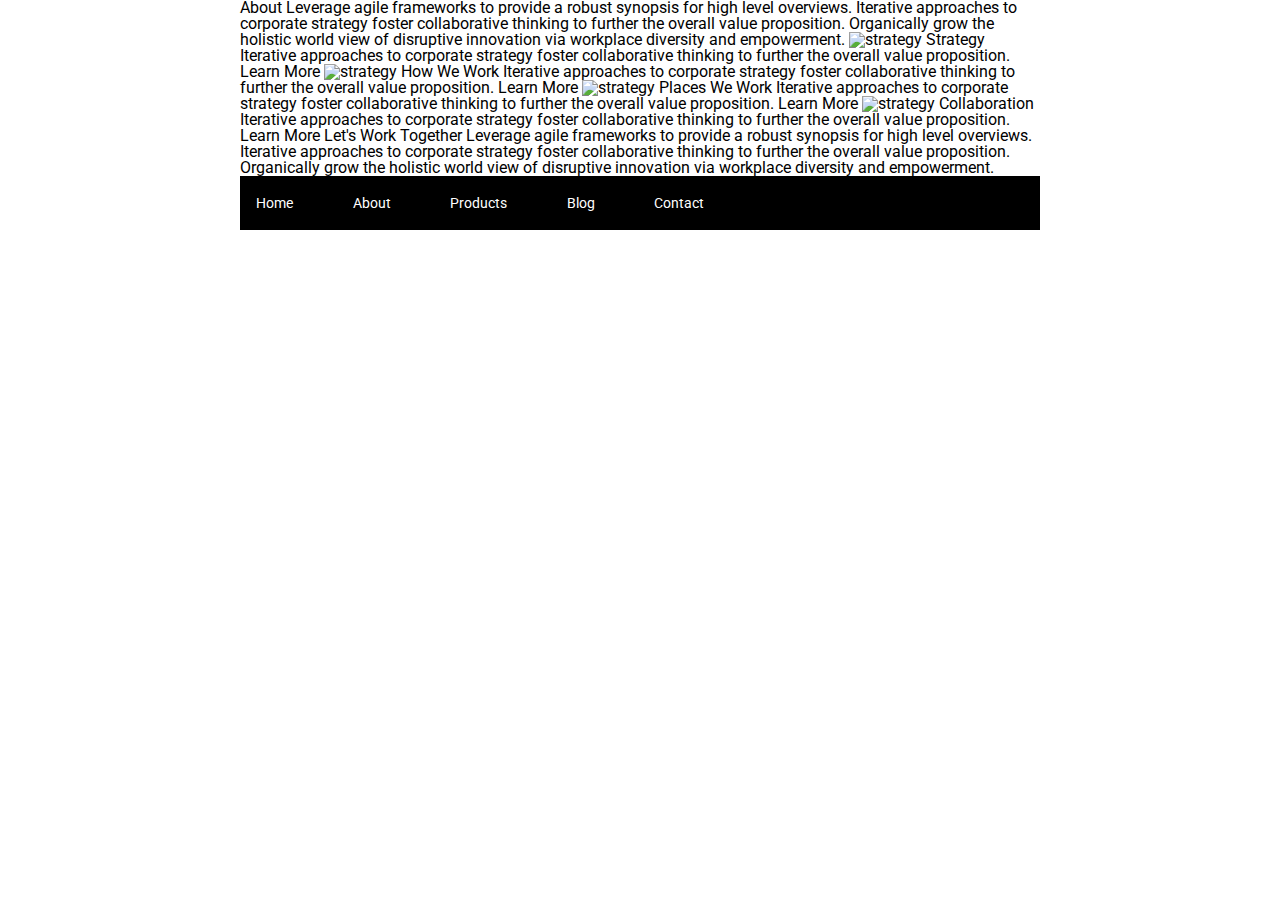
==== about.html @ 2a4de1dc "Completed header for index page" ====
<!doctype html>

<html lang="en">
  <head>
    <meta charset="utf-8">

    <title>Sprint Challenge - About</title>

    <link href="https://fonts.googleapis.com/css?family=Roboto|Rubik" rel="stylesheet">
    <link rel="stylesheet" href="css/index.css">

  </head>

  <body>
    <div class="container about-page">
     
    About

    Leverage agile frameworks to provide a robust synopsis for high level overviews. Iterative approaches to corporate strategy foster collaborative thinking to further the overall value proposition. Organically grow the holistic world view of disruptive innovation via workplace diversity and empowerment.


    <img src="img/about-plan.png" alt="strategy">
    
    Strategy
    
    Iterative approaches to corporate strategy foster collaborative thinking to further the overall value proposition.

    Learn More



    <img src="img/about-working.png" alt="strategy">
    
    How We Work
    
    Iterative approaches to corporate strategy foster collaborative thinking to further the overall value proposition.

    Learn More



    <img src="img/about-office.png" alt="strategy">
    
    Places We Work

    Iterative approaches to corporate strategy foster collaborative thinking to further the overall value proposition.

    Learn More

    <img src="img/about-meeting.png" alt="strategy">
    
    Collaboration
    
    Iterative approaches to corporate strategy foster collaborative thinking to further the overall value proposition.

    Learn More

    Let's Work Together

    Leverage agile frameworks to provide a robust synopsis for high level overviews. Iterative approaches to corporate strategy foster collaborative thinking to further the overall value proposition. Organically grow the holistic world view of disruptive innovation via workplace diversity and empowerment.
        
      <footer>
        <nav>
          <a href="index.html">Home</a>
          <a href="#">About</a>
          <a href="#">Products</a>
          <a href="#">Blog</a>
          <a href="#">Contact</a>
        </nav>
      </footer>
    </div><!-- container -->        
  </body>
</html>
---- css/index.css ----
/* http://meyerweb.com/eric/tools/css/reset/ 
   v2.0 | 20110126
   License: none (public domain)
*/

html, body, div, span, applet, object, iframe,
h1, h2, h3, h4, h5, h6, p, blockquote, pre,
a, abbr, acronym, address, big, cite, code,
del, dfn, em, img, ins, kbd, q, s, samp,
small, strike, strong, sub, sup, tt, var,
b, u, i, center,
dl, dt, dd, ol, ul, li,
fieldset, form, label, legend,
table, caption, tbody, tfoot, thead, tr, th, td,
article, aside, canvas, details, embed, 
figure, figcaption, footer, header, hgroup, 
menu, nav, output, ruby, section, summary,
time, mark, audio, video {
	margin: 0;
	padding: 0;
	border: 0;
	font-size: 100%;
	font: inherit;
	vertical-align: baseline;
}
/* HTML5 display-role reset for older browsers */
article, aside, details, figcaption, figure, 
footer, header, hgroup, menu, nav, section {
	display: block;
}
body {
	line-height: 1;
}
ol, ul {
	list-style: none;
}
blockquote, q {
	quotes: none;
}
blockquote:before, blockquote:after,
q:before, q:after {
	content: '';
	content: none;
}
table {
	border-collapse: collapse;
	border-spacing: 0;
}

* {
    box-sizing: border-box;
}

html, body {
    height: 100%;
    font-family: 'Roboto', sans-serif;
}

h1, h2, h3, h4, h5 {
    font-size: 18px;
    margin-bottom: 15px;
    font-family: 'Rubik', sans-serif;
}

p {
    line-height: 1.4;
}

/* INDEX PAGE CSS STARTS HERE */

/* border: 1px solid green; */

.container {
    width: 800px;
    margin: 0 auto;
}

.about-header {
    display: flex;
    align-items: flex-end;
    margin: 1rem 0 3rem;
}

.uni-nav {
    display: flex;
    justify-content: space-around;
    flex: 1;
}

.uni-nav a {
    color: black;
    text-decoration: none;
}

.uni-nav a:hover {
    text-decoration: underline;
}

.about-header-img {
    margin-bottom: 1rem;
}

.top-content {
    display: flex;
    flex-wrap: wrap;
    justify-content: space-evenly;
    margin-bottom: 20px;
    border-bottom: 1px dashed black;
}

.top-content .text-container {
    width: 48%;
    padding: 0 1%;
    padding-bottom: 20px;  
}

.middle-content {
    margin-bottom: 20px;
    border-bottom: 1px dashed black;
}

.middle-content h2 {
    padding: 0 2%;
    margin-bottom: 0;
}

.middle-content .boxes {
    display: flex;
    flex-wrap: wrap;
    justify-content: space-evenly;
}

.middle-content .boxes .box {
    width: 12.5%;
    height: 100px;
    background: black;
    margin: 20px 2.5%;
    color: white;
    display: flex;
    align-items: center;
    justify-content: center;
}

.bottom-content {
    display: flex;
    margin: 0 2% 20px;
    justify-content: space-around;
}

.bottom-content .text-container {
    padding-right: 4%;
}

.bottom-content .text-container:last-child {
    padding-right: 0;
}

footer {
    width: 100%;
    background: black;
}

footer nav {
    width: 60%;
    display: flex;
    justify-content: space-between;
    align-items: center;
    padding: 20px 2%;
    font-size: 14px;
}

footer nav a {
    color: white;
    text-decoration: none;
}
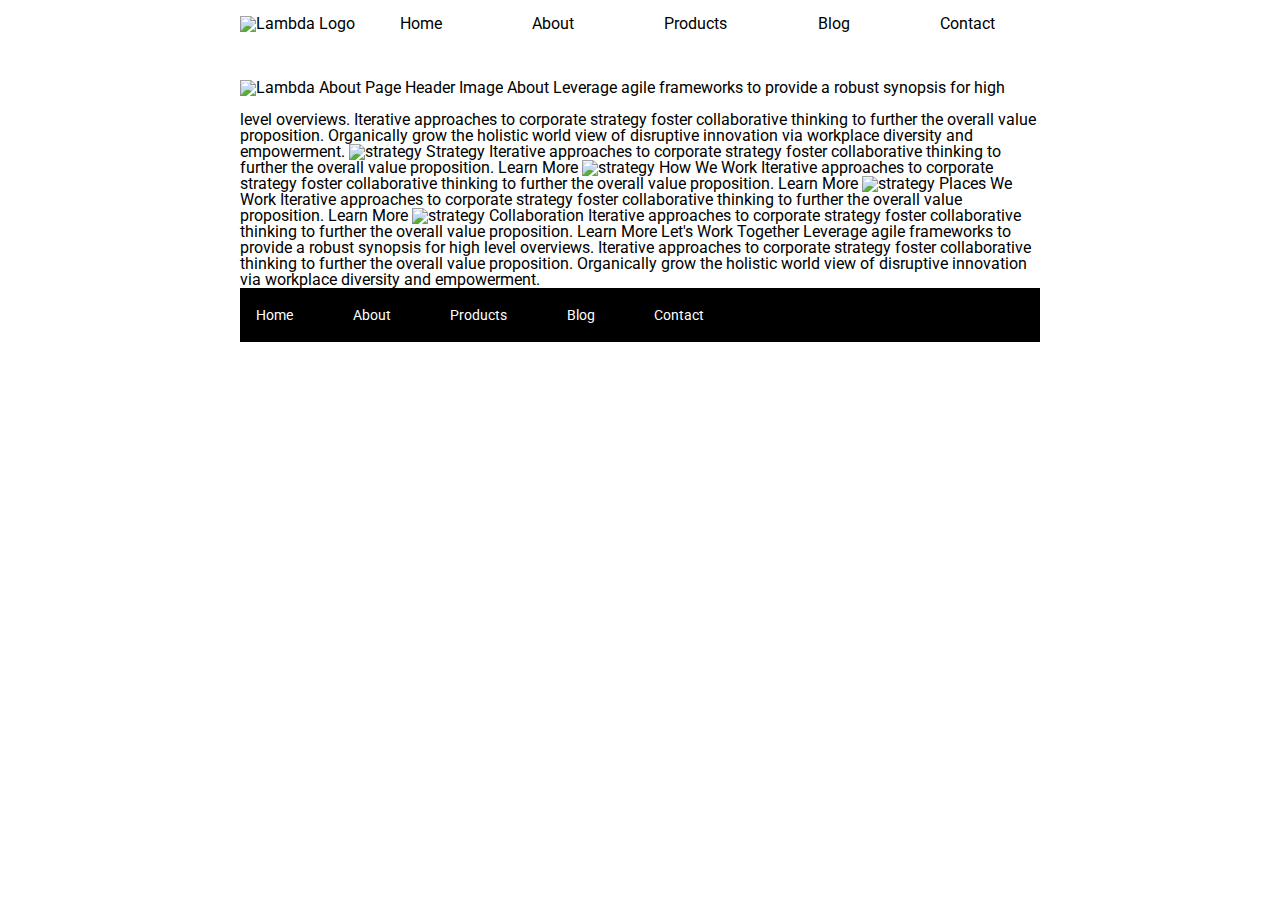
==== commit f56eb9e9: "Ported header to about page" ====
--- a/about.html
+++ b/about.html
@@ -13,61 +13,72 @@
 
   <body>
     <div class="container about-page">
-     
-    About
+      <header class="uni-header">
+        <img src="img/lambda-black.png" alt="Lambda Logo">
+        <nav class="uni-nav">
+            <a href="#">Home</a>
+            <a href="#">About</a>
+            <a href="#">Products</a>
+            <a href="#">Blog</a>
+            <a href="#">Contact</a>
+        </nav>
+      </header>
 
-    Leverage agile frameworks to provide a robust synopsis for high level overviews. Iterative approaches to corporate strategy foster collaborative thinking to further the overall value proposition. Organically grow the holistic world view of disruptive innovation via workplace diversity and empowerment.
+      <img class="uni-header-img" src="img/jumbo-about.png" alt="Lambda About Page Header Image">
+      About
+
+      Leverage agile frameworks to provide a robust synopsis for high level overviews. Iterative approaches to corporate strategy foster collaborative thinking to further the overall value proposition. Organically grow the holistic world view of disruptive innovation via workplace diversity and empowerment.
 
 
-    <img src="img/about-plan.png" alt="strategy">
-    
-    Strategy
-    
-    Iterative approaches to corporate strategy foster collaborative thinking to further the overall value proposition.
+      <img src="img/about-plan.png" alt="strategy">
+      
+      Strategy
+      
+      Iterative approaches to corporate strategy foster collaborative thinking to further the overall value proposition.
 
-    Learn More
+      Learn More
 
 
 
-    <img src="img/about-working.png" alt="strategy">
-    
-    How We Work
-    
-    Iterative approaches to corporate strategy foster collaborative thinking to further the overall value proposition.
+      <img src="img/about-working.png" alt="strategy">
+      
+      How We Work
+      
+      Iterative approaches to corporate strategy foster collaborative thinking to further the overall value proposition.
 
-    Learn More
+      Learn More
 
 
 
-    <img src="img/about-office.png" alt="strategy">
-    
-    Places We Work
+      <img src="img/about-office.png" alt="strategy">
+      
+      Places We Work
 
-    Iterative approaches to corporate strategy foster collaborative thinking to further the overall value proposition.
+      Iterative approaches to corporate strategy foster collaborative thinking to further the overall value proposition.
 
-    Learn More
+      Learn More
 
-    <img src="img/about-meeting.png" alt="strategy">
-    
-    Collaboration
-    
-    Iterative approaches to corporate strategy foster collaborative thinking to further the overall value proposition.
+      <img src="img/about-meeting.png" alt="strategy">
+      
+      Collaboration
+      
+      Iterative approaches to corporate strategy foster collaborative thinking to further the overall value proposition.
 
-    Learn More
+      Learn More
 
-    Let's Work Together
+      Let's Work Together
 
-    Leverage agile frameworks to provide a robust synopsis for high level overviews. Iterative approaches to corporate strategy foster collaborative thinking to further the overall value proposition. Organically grow the holistic world view of disruptive innovation via workplace diversity and empowerment.
-        
-      <footer>
-        <nav>
-          <a href="index.html">Home</a>
-          <a href="#">About</a>
-          <a href="#">Products</a>
-          <a href="#">Blog</a>
-          <a href="#">Contact</a>
-        </nav>
-      </footer>
+      Leverage agile frameworks to provide a robust synopsis for high level overviews. Iterative approaches to corporate strategy foster collaborative thinking to further the overall value proposition. Organically grow the holistic world view of disruptive innovation via workplace diversity and empowerment.
+          
+        <footer>
+          <nav>
+            <a href="index.html">Home</a>
+            <a href="#">About</a>
+            <a href="#">Products</a>
+            <a href="#">Blog</a>
+            <a href="#">Contact</a>
+          </nav>
+        </footer>
     </div><!-- container -->        
   </body>
 </html>--- a/css/index.css
+++ b/css/index.css
@@ -75,7 +75,7 @@
     margin: 0 auto;
 }
 
-.about-header {
+.uni-header {
     display: flex;
     align-items: flex-end;
     margin: 1rem 0 3rem;
@@ -96,7 +96,7 @@
     text-decoration: underline;
 }
 
-.about-header-img {
+.uni-header-img {
     margin-bottom: 1rem;
 }
 
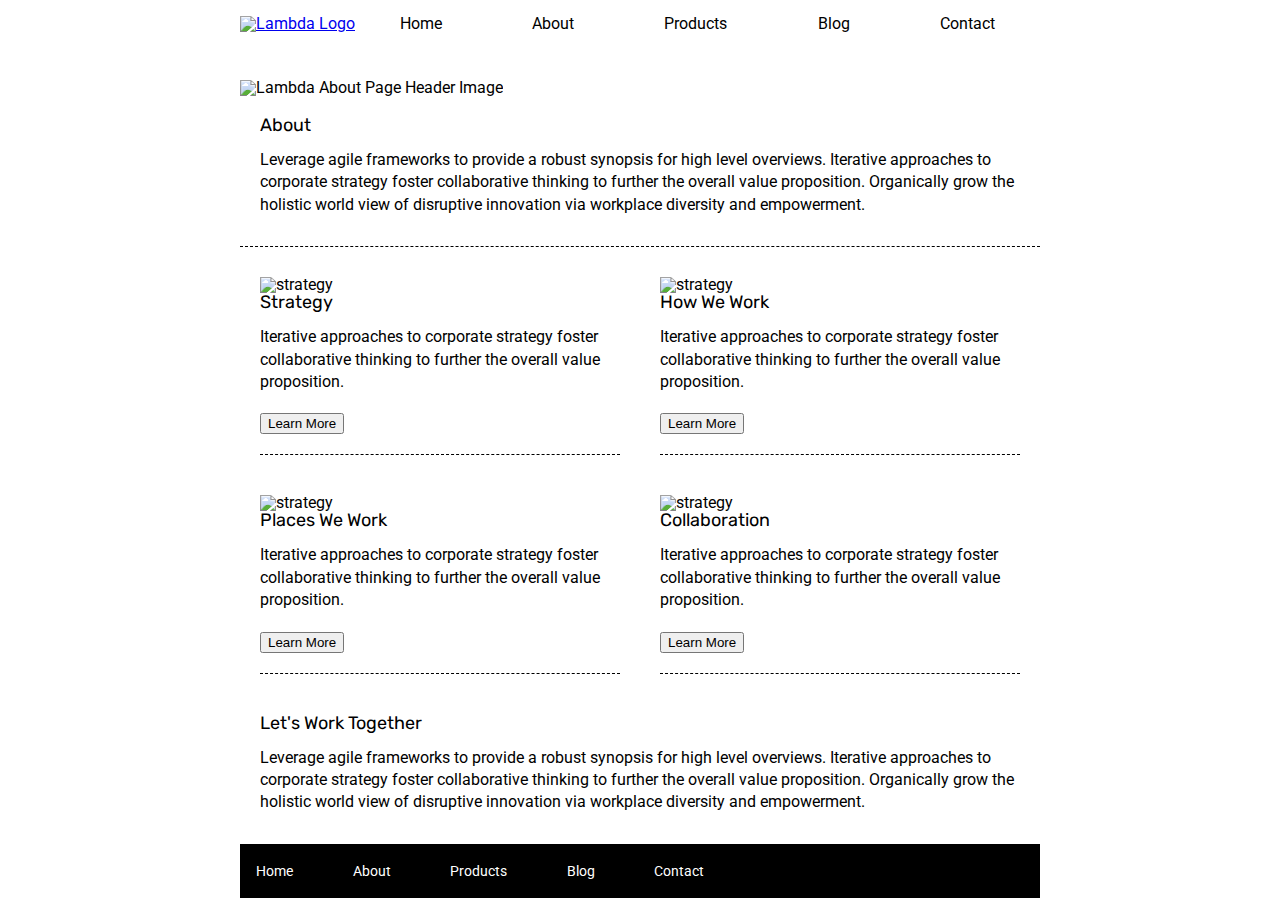
==== commit 11608811: ""Completed about page layout"" ====
--- a/about.html
+++ b/about.html
@@ -12,73 +12,83 @@
   </head>
 
   <body>
-    <div class="container about-page">
+    <div class="about-container">
       <header class="uni-header">
-        <img src="img/lambda-black.png" alt="Lambda Logo">
+        <a href="index.html"><img src="img/lambda-black.png" alt="Lambda Logo"></a>
         <nav class="uni-nav">
             <a href="#">Home</a>
-            <a href="#">About</a>
+            <a href="about.html">About</a>
             <a href="#">Products</a>
             <a href="#">Blog</a>
             <a href="#">Contact</a>
         </nav>
       </header>
 
-      <img class="uni-header-img" src="img/jumbo-about.png" alt="Lambda About Page Header Image">
-      About
+      <img class="about-header-img" src="img/jumbo-about.png" alt="Lambda About Page Header Image">
 
-      Leverage agile frameworks to provide a robust synopsis for high level overviews. Iterative approaches to corporate strategy foster collaborative thinking to further the overall value proposition. Organically grow the holistic world view of disruptive innovation via workplace diversity and empowerment.
+      <div class="about-top-content">
+        <h1>About</h1>
 
+        <p>Leverage agile frameworks to provide a robust synopsis for high level overviews. Iterative approaches to corporate strategy foster collaborative thinking to further the overall value proposition. Organically grow the holistic world view of disruptive innovation via workplace diversity and empowerment.</p>
+      </div>
 
-      <img src="img/about-plan.png" alt="strategy">
-      
-      Strategy
-      
-      Iterative approaches to corporate strategy foster collaborative thinking to further the overall value proposition.
+      <div class="about-main-content">
+        <div class="content-card">
+          <img src="img/about-plan.png" alt="strategy">
+        
+          <h2>Strategy</h2>
+          
+          <p>Iterative approaches to corporate strategy foster collaborative thinking to further the overall value proposition.</p>
 
-      Learn More
+          <button>Learn More</button>
+        </div>
 
+        <div class="content-card">
+          <img src="img/about-working.png" alt="strategy">
+          
+          <h2>How We Work</h2>
+          
+          <p>Iterative approaches to corporate strategy foster collaborative thinking to further the overall value proposition.</p>
 
+          <button>Learn More</button>
+        </div>
 
-      <img src="img/about-working.png" alt="strategy">
-      
-      How We Work
-      
-      Iterative approaches to corporate strategy foster collaborative thinking to further the overall value proposition.
+        <div class="content-card">
+          <img src="img/about-office.png" alt="strategy">
+          
+          <h2>Places We Work</h2>
 
-      Learn More
+          <p>Iterative approaches to corporate strategy foster collaborative thinking to further the overall value proposition.</p>
 
+          <button>Learn More</button>
+        </div>
 
+        <div class="content-card">
+          <img src="img/about-meeting.png" alt="strategy">
+          
+          <h2>Collaboration</h2>
+          
+          <p>Iterative approaches to corporate strategy foster collaborative thinking to further the overall value proposition.</p>
 
-      <img src="img/about-office.png" alt="strategy">
-      
-      Places We Work
+          <button>Learn More</button>
+        </div>
+      </div>
 
-      Iterative approaches to corporate strategy foster collaborative thinking to further the overall value proposition.
+      <div class="about-bottom-content">
+        <h3>Let's Work Together</h3>
 
-      Learn More
-
-      <img src="img/about-meeting.png" alt="strategy">
-      
-      Collaboration
-      
-      Iterative approaches to corporate strategy foster collaborative thinking to further the overall value proposition.
-
-      Learn More
-
-      Let's Work Together
-
-      Leverage agile frameworks to provide a robust synopsis for high level overviews. Iterative approaches to corporate strategy foster collaborative thinking to further the overall value proposition. Organically grow the holistic world view of disruptive innovation via workplace diversity and empowerment.
+        <p>Leverage agile frameworks to provide a robust synopsis for high level overviews. Iterative approaches to corporate strategy foster collaborative thinking to further the overall value proposition. Organically grow the holistic world view of disruptive innovation via workplace diversity and empowerment.</p>
+      </div>
           
-        <footer>
-          <nav>
-            <a href="index.html">Home</a>
-            <a href="#">About</a>
-            <a href="#">Products</a>
-            <a href="#">Blog</a>
-            <a href="#">Contact</a>
-          </nav>
-        </footer>
+      <footer>
+        <nav>
+          <a href="index.html">Home</a>
+          <a href="about.html">About</a>
+          <a href="#">Products</a>
+          <a href="#">Blog</a>
+          <a href="#">Contact</a>
+        </nav>
+      </footer>
     </div><!-- container -->        
   </body>
 </html>--- a/css/index.css
+++ b/css/index.css
@@ -66,9 +66,8 @@
     line-height: 1.4;
 }
 
-/* INDEX PAGE CSS STARTS HERE */
-
-/* border: 1px solid green; */
+
+/* UNIVERSAL CSS STARTS HERE */
 
 .container {
     width: 800px;
@@ -96,8 +95,10 @@
     text-decoration: underline;
 }
 
-.uni-header-img {
-    margin-bottom: 1rem;
+/* INDEX PAGE CSS STARTS HERE */
+
+.index-header-img {
+    margin-bottom: 20px;
 }
 
 .top-content {
@@ -172,4 +173,57 @@
 footer nav a {
     color: white;
     text-decoration: none;
+}
+
+footer nav a:hover {
+    text-decoration: underline;
+}
+
+/* ABOUT PAGE CSS STARTS HERE */
+/* border: 1px solid green; */
+
+.about-container {
+    width: 800px;
+    margin: 0 auto;
+}
+
+.about-header-img {
+    margin-bottom: 20px;
+}
+
+.about-top-content {
+    padding-bottom: 30px;
+    margin-bottom: 30px;
+    border-bottom: 1px dashed black;
+}
+
+.about-top-content h1, .about-top-content p {
+    /* Why doesn't margin: 0 auto; work here? Even just for the p? I feel like it's because its 800px wide, but I don't really get it */
+    padding: 0 20px;
+}
+
+.about-main-content {
+    display: flex;
+    flex-wrap: wrap;
+    justify-content: space-around;
+}
+
+.content-card {
+    width: 45%;
+    padding-bottom: 20px;
+    margin-bottom: 40px;
+    border-bottom: 1px dashed black;
+}
+
+.content-card p {
+    margin-bottom: 20px;
+}
+
+.about-bottom-content {
+    margin-bottom: 30px;
+}
+
+.about-bottom-content h3, .about-bottom-content p {
+    /* Why doesn't margin: 0 auto; work here either? Even just for the p? I feel like it's because its 800px wide, but I don't really get it */
+    padding: 0 20px;
 }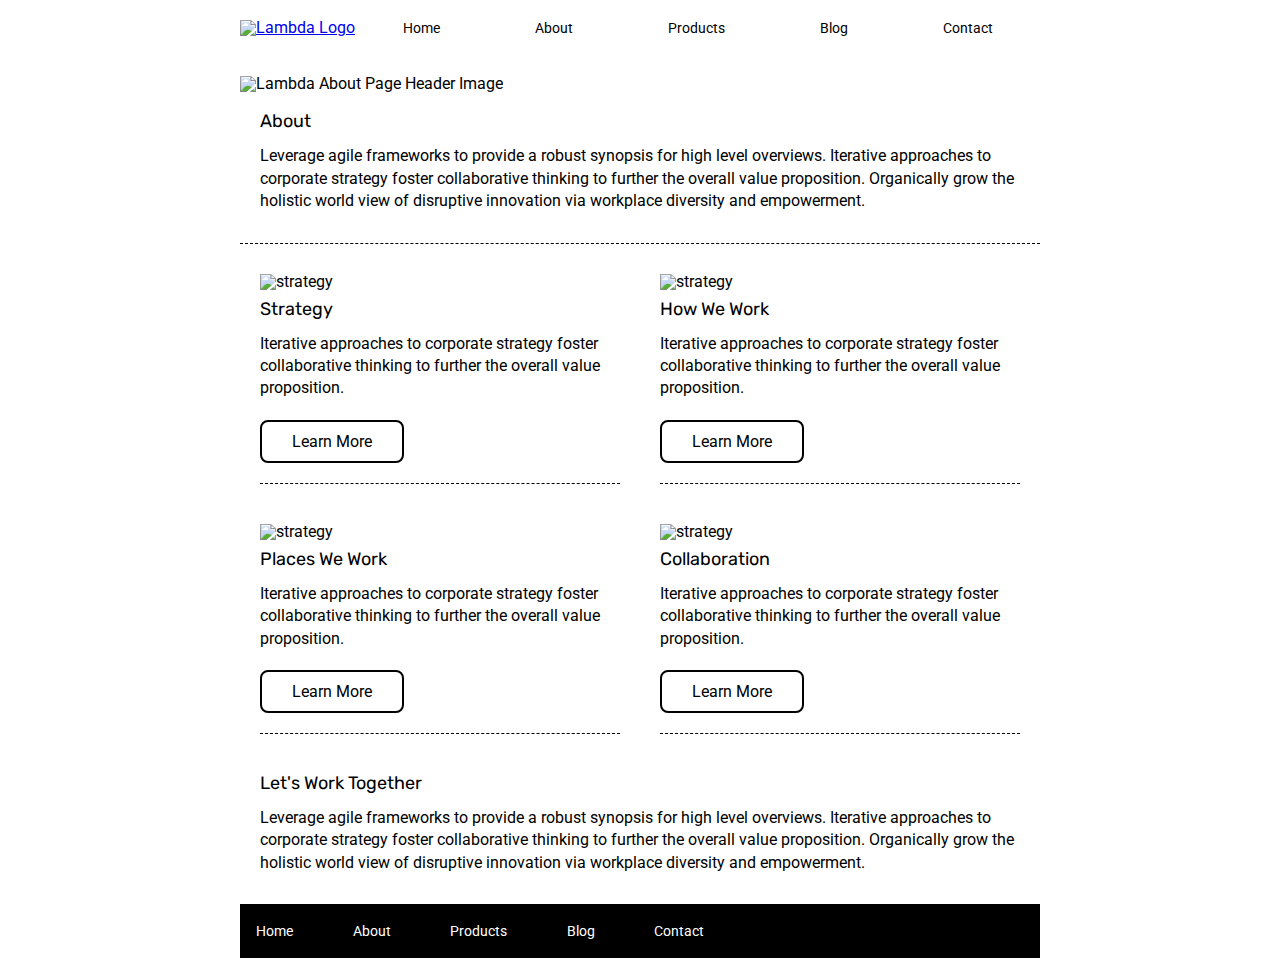
==== commit a30960f6: "Added contact form" ====
--- a/about.html
+++ b/about.html
@@ -20,7 +20,7 @@
             <a href="about.html">About</a>
             <a href="#">Products</a>
             <a href="#">Blog</a>
-            <a href="#">Contact</a>
+            <a href="contact.html">Contact</a>
         </nav>
       </header>
 
@@ -86,7 +86,7 @@
           <a href="about.html">About</a>
           <a href="#">Products</a>
           <a href="#">Blog</a>
-          <a href="#">Contact</a>
+          <a href="contact.html">Contact</a>
         </nav>
       </footer>
     </div><!-- container -->        
--- a/css/index.css
+++ b/css/index.css
@@ -76,8 +76,8 @@
 
 .uni-header {
     display: flex;
-    align-items: flex-end;
-    margin: 1rem 0 3rem;
+    align-items: baseline;
+    margin: 20px 0 40px;
 }
 
 .uni-nav {
@@ -87,6 +87,7 @@
 }
 
 .uni-nav a {
+    font-size: .9em;
     color: black;
     text-decoration: none;
 }
@@ -134,12 +135,63 @@
 .middle-content .boxes .box {
     width: 12.5%;
     height: 100px;
-    background: black;
+    /* background: black; */
     margin: 20px 2.5%;
     color: white;
     display: flex;
     align-items: center;
     justify-content: center;
+}
+
+/*  box1: teal
+ box2: gold
+ box3: cadetblue
+ box4: coral
+ box5: crimson
+ box6: forestgreen
+ box7: darkorchid
+ box8: hotpink
+ box9: indigo
+ box10: dodgerblue */
+
+.box-1 {
+    background: teal;
+}
+
+.box-2 {
+    background: gold;
+}
+
+.box-3 {
+    background: cadetblue;
+}
+
+.box-4 {
+    background: coral;
+}
+
+.box-5 {
+    background: crimson;
+}
+
+.box-6 {
+    background: forestgreen;
+}
+
+.box-7 {
+    background: darkorchid;
+}
+
+.box-8 {
+    background: hotpink;
+}
+
+.box-9 {
+    background: indigo;
+}
+
+.box-10 {
+    background: dodgerblue;
 }
 
 .bottom-content {
@@ -180,7 +232,7 @@
 }
 
 /* ABOUT PAGE CSS STARTS HERE */
-/* border: 1px solid green; */
+/*  */
 
 .about-container {
     width: 800px;
@@ -215,8 +267,35 @@
     border-bottom: 1px dashed black;
 }
 
+.content-card img {
+    margin-bottom: 10px;
+}
+
 .content-card p {
     margin-bottom: 20px;
+}
+
+.content-card button {
+    font-family: 'Roboto', sans-serif;
+    font-size: 1em;
+    background: white;
+    border: 2px solid black;
+    border-radius: 8px;
+    padding: 10px 30px;
+}
+
+.content-card button:focus {
+    outline: 0;
+}
+
+.content-card button:hover {
+    background: #E5E5E5
+}
+
+.content-card button:active {
+    position: relative;
+    top: 1px;
+    left: 1px;
 }
 
 .about-bottom-content {
@@ -224,6 +303,61 @@
 }
 
 .about-bottom-content h3, .about-bottom-content p {
-    /* Why doesn't margin: 0 auto; work here either? Even just for the p? I feel like it's because its 800px wide, but I don't really get it */
     padding: 0 20px;
+}
+
+/* CONTACT PAGE CSS STARTS HERE */
+
+.contact-container {
+    width: 800px;
+    margin: 0 auto;
+}
+
+
+
+.contact-form input {
+    font-family: 'Roboto', sans-serif;
+    width: 50%;
+    height: 2em;
+    margin: 0 auto 30px;
+}
+
+.contact-form .subject-input {
+    height: 10em;
+}
+
+.contact-form button {
+    display: block;
+    font-family: 'Roboto', sans-serif;
+    font-size: 1em;
+    background: white;
+    border: 2px solid black;
+    border-radius: 8px;
+    padding: 10px 30px;
+    margin: 0 auto 30px;
+}
+
+.contact-form a {
+    text-decoration: none;
+}
+
+.contact-form button:focus {
+    outline: 0;
+}
+
+.contact-form button:hover {
+    background: #E5E5E5
+}
+
+.contact-form button:active {
+    position: relative;
+    top: 1px;
+    left: 1px;
+}
+
+.contact-submission {
+    display: block;
+    font-family: 'Roboto', sans-serif;
+    font-size: 2em;
+    margin: 40px 5%;
 }